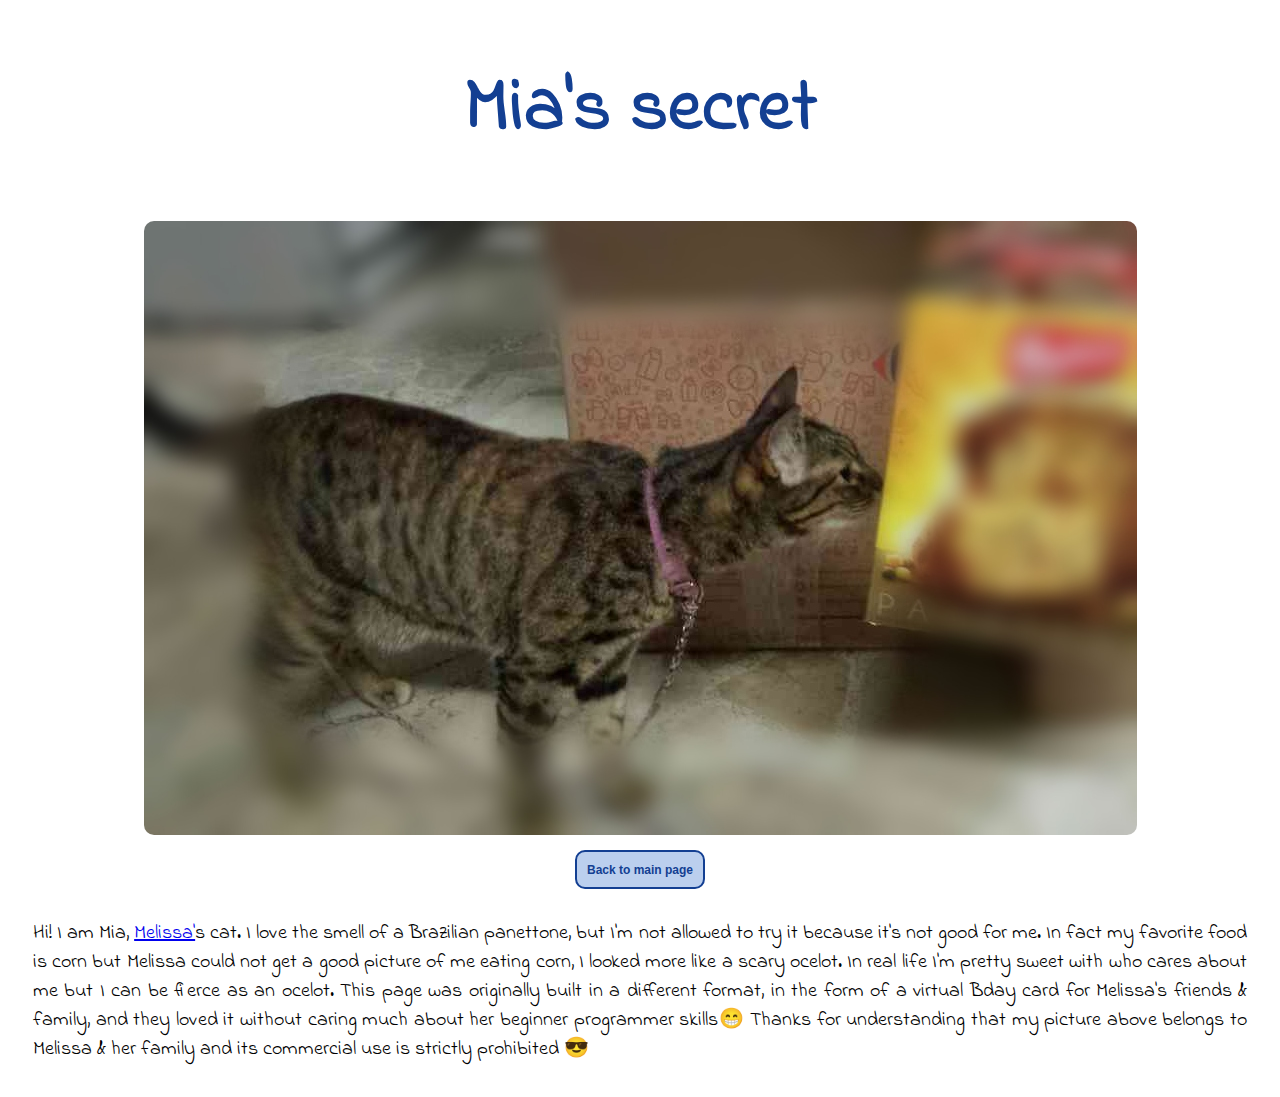
==== index.html @ a847737b "deploy fix" ====
<!-- @format -->

<!DOCTYPE html>
<html lang="en">
  <head>
    <meta charset="UTF-8" />
    <meta http-equiv="X-UA-Compatible" content="IE=edge" />
    <meta name="viewport" content="width=device-width, initial-scale=1.0" />
    <meta type="description" content="Mia's secret" />
    <title>📷The secret</title>
    <link rel="stylesheet" href="src/styles.css" />
    <link
      href="https://fonts.googleapis.com/css2?family=Indie+Flower&family=Luckiest+Guy&display=swap"
      rel="stylesheet"
    />
  </head>
  <body>
    <h1>Mia's secret</h1>
    <div>
      <img
        src="pics/Mia-panetone.jpg"
        alt="Mia"
        title="Mia loves sniffing panetones"
        class="Mia-pic"
      />
    </div>
    <div class="back-link">
      <button class="button-back">
        <a href="/grid.html" class="back-a" title="Link to main page"
          >Back to main page</a
        >
      </button>
      <div class="credits">
        Hi! I am Mia,
        <a
          href="https://www.linkedin.com/in/melissa-tseng-coder"
          target="_blank"
          alt="link to Melissa's LinkedIn profile"
          title="link to Melissa's LinkedIn profile"
          >Melissa'</a
        >s cat. I love the smell of a Brazilian panettone, but I'm not allowed
        to try it because it's not good for me. In fact my favorite food is corn
        but Melissa could not get a good picture of me eating corn, I looked
        more like a scary ocelot. In real life I'm pretty sweet with who cares
        about me but I can be fierce as an ocelot. This page was originally
        built in a different format, in the form of a virtual Bday card for
        Melissa's friends & family, and they loved it without caring much about
        her beginner programmer skills😁 Thanks for understanding that my
        picture above belongs to Melissa & her family and its commercial use is
        strictly prohibited 😎
      </div>
    </div>
  </body>
</html>
---- src/styles.css ----
/** @format */
:root {
  --primary-font: "Indie Flower", cursive;
  --secondary-font: "Luckiest Guy", cursive;
  --branding-color: rgb(19, 63, 146);
  --good-color: rgb(104, 16, 92);
  --amenable-color: rgb(187, 207, 238);
}

h1,
h2,
h3,
div.back-link,
#comments {
  padding: 5px;
  text-align: center;
}

h1 {
  font-family: var(--primary-font);
  font-size: 75px;
  color: var(--branding-color);
}

h2 {
  font-family: var(--secondary-font);
  font-size: 50px;
  color: var(--good-color);
  margin: 10px;
}

h3 {
  font-family: var(--primary-font);
  font-size: 40px;
  color: var(--branding-color);
  margin: 10px;
}

button.surprise {
  display: block;
  margin: 30px auto;
  padding: 10px;
  border: 2px solid var(--good-color);
  border-radius: 20px;
  background: rgba(255, 255, 255, 0.1);
}

button.surprise:hover {
  box-shadow: 7px 5px 5px rgba(0, 0, 0, 0.4);
  border: 2.5px solid var(--good-color);
  transition: all 100ms ease-in-out;
}

a.surprise {
  text-decoration: none;
  font-family: Arial, Helvetica, sans-serif;
  font-size: 25px;
  color: var(--good-color);
}

a.surprise:hover {
  font-family: var(--secondary-font);
}

#comments {
  font-family: var(--primary-font);
  color: var(--branding-color);
  font-size: 25px;
  margin: 10px;
}

.grid-section {
  display: flex;
  flex-wrap: wrap;
  padding: 10px 60px;
  border: 2px solid var(--branding-color);
  border-radius: 10px;
  margin: 10px;
}

#reveal-div {
  text-align: center;
}

#reveal-button {
  border: 1px solid #fff;
  background: #fff;
  margin: 10px;
}
#reveal-button:hover {
  cursor: default;
}

#reveal-link {
  text-decoration: none;
  color: #fff;
  font-family: var(--primary-font);
  font-size: 25px;
}

#reveal-link:hover {
  cursor: default;
}

#reveal-link.visible {
  color: var(--branding-color);
  text-decoration: none;
  font-size: 25px;
}
#reveal-link.visible:hover {
  cursor: pointer;
}

button .visible {
  border: 2px solid var(--branding-color);
  background: var(--amenable-color);
  border-radius: 10px;
  margin: 5px;
  padding: 5px;
}
button .visible:hover {
  box-shadow: 5px 3px 3px rgba(0, 0, 0, 0.4);
  cursor: pointer;
}

.button-back {
  border: 2px solid var(--branding-color);
  padding: 10px;
  border-radius: 10px;
  margin: 10px;
  background: var(--amenable-color);
}

.button-back:hover {
  box-shadow: 5px 5px 7px rgba(0, 0, 0, 0.4);
  border-radius: 15px;
  transition: all 200ms ease-in-out;
}

.back-a {
  text-decoration: none;
  font-size: 12px;
  font-family: Arial, Helvetica, sans-serif;
  color: var(--branding-color);
  font-weight: 600;
}
.back-a:hover {
  font-family: var(--primary-font);
  font-size: 15px;
}

div.credits {
  font-family: var(--primary-font);
  font-size: 20px;
  text-align: justify;
  padding: 20px;
}
img {
  max-width: 100%;
  height: auto;
  border-radius: 10px;
}
.Mia-pic {
  display: block;
  margin: 0 auto;
}
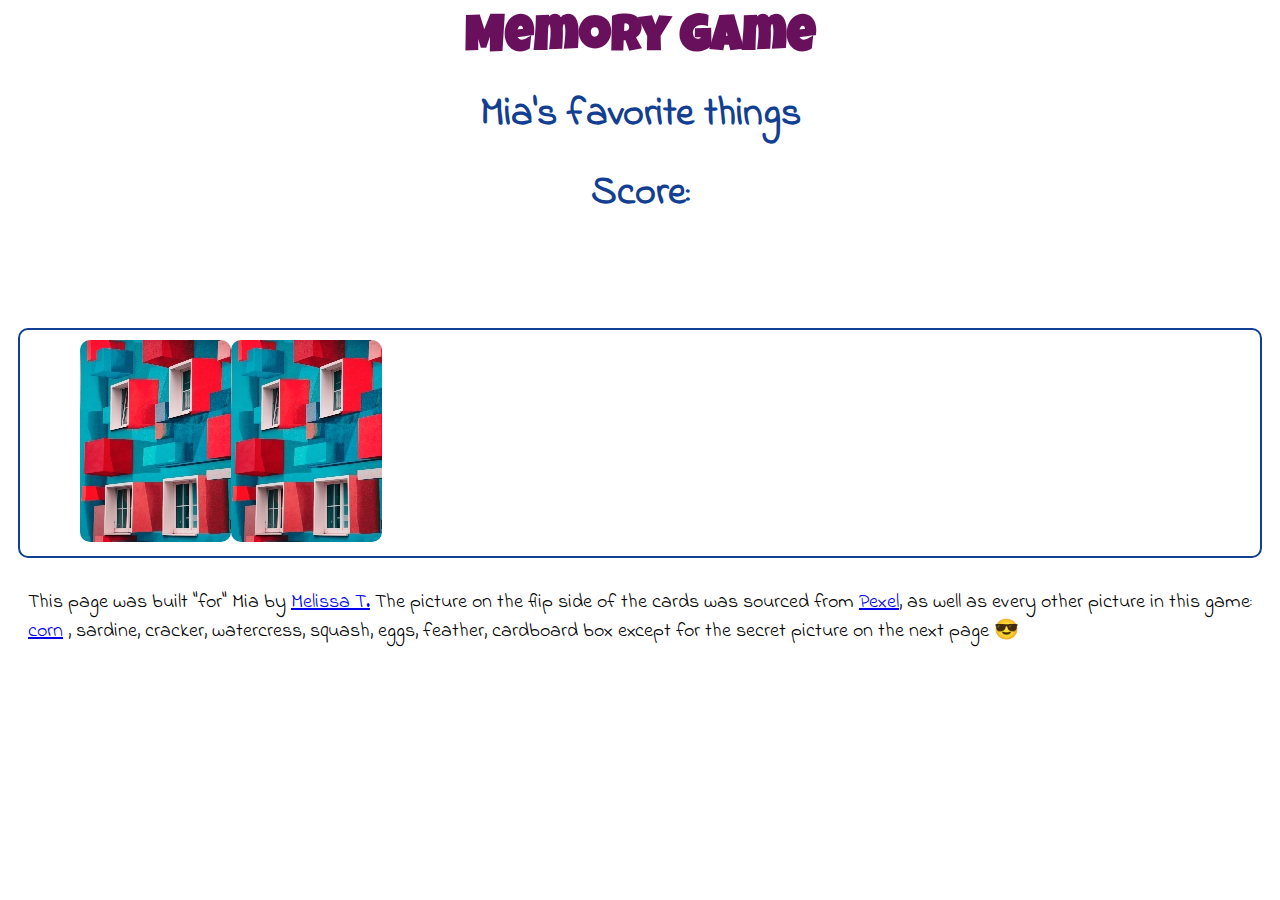
==== commit e8d64436: "Fixed main page" ====
--- a/index.html
+++ b/index.html
@@ -6,49 +6,54 @@
     <meta charset="UTF-8" />
     <meta http-equiv="X-UA-Compatible" content="IE=edge" />
     <meta name="viewport" content="width=device-width, initial-scale=1.0" />
-    <meta type="description" content="Mia's secret" />
-    <title>📷The secret</title>
+    <meta type="description" content="Memory Game board" />
+    <title>🧠Mia's Memory Game</title>
     <link rel="stylesheet" href="src/styles.css" />
+    <link rel="preconnect" href="https://fonts.googleapis.com" />
+    <link rel="preconnect" href="https://fonts.gstatic.com" crossorigin />
     <link
       href="https://fonts.googleapis.com/css2?family=Indie+Flower&family=Luckiest+Guy&display=swap"
       rel="stylesheet"
     />
   </head>
   <body>
-    <h1>Mia's secret</h1>
-    <div>
-      <img
-        src="pics/Mia-panetone.jpg"
-        alt="Mia"
-        title="Mia loves sniffing panetones"
-        class="Mia-pic"
-      />
-    </div>
-    <div class="back-link">
-      <button class="button-back">
-        <a href="/grid.html" class="back-a" title="Link to main page"
-          >Back to main page</a
+    <h2>Memory Game</h2>
+    <h3>Mia's favorite things</h3>
+    <h3>Score: <span id="result"></span></h3>
+    <div id="comments"></div>
+
+    <div id="reveal-div">
+      <button id="reveal-button">
+        <a href="mia.html" id="reveal-link" alt="link to Mia's secret"
+          >Mia's secret</a
         >
       </button>
-      <div class="credits">
-        Hi! I am Mia,
-        <a
-          href="https://www.linkedin.com/in/melissa-tseng-coder"
-          target="_blank"
-          alt="link to Melissa's LinkedIn profile"
-          title="link to Melissa's LinkedIn profile"
-          >Melissa'</a
-        >s cat. I love the smell of a Brazilian panettone, but I'm not allowed
-        to try it because it's not good for me. In fact my favorite food is corn
-        but Melissa could not get a good picture of me eating corn, I looked
-        more like a scary ocelot. In real life I'm pretty sweet with who cares
-        about me but I can be fierce as an ocelot. This page was originally
-        built in a different format, in the form of a virtual Bday card for
-        Melissa's friends & family, and they loved it without caring much about
-        her beginner programmer skills😁 Thanks for understanding that my
-        picture above belongs to Melissa & her family and its commercial use is
-        strictly prohibited 😎
-      </div>
     </div>
+    <section class="grid-section">
+      <div id="grid"></div>
+    </section>
+    <div class="credits">
+      This page was built "for" Mia by
+      <a
+        href="https://www.linkedin.com/in/melissa-tseng-coder"
+        target="_blank"
+        alt="link to Melissa's LinkedIn profile"
+        title="link to Melissa's LinkedIn profile"
+        >Melissa T.</a
+      >
+      The picture on the flip side of the cards was sourced from
+      <a
+        href="https://www.pexels.com/photo/blue-and-red-painted-building-3164532/"
+        target="_blank"
+        alt="link to picture source"
+        title="link to source of picture on Pexel"
+        >Pexel</a
+      >, as well as every other picture in this game:
+      <a href="https://www.pexels.com/photo/yellow-corn-547263/">corn</a> ,
+      sardine, cracker, watercress, squash, eggs, feather, cardboard box except
+      for the secret picture on the next page 😎
+    </div>
+
+    <script src="src/app.js"></script>
   </body>
 </html>
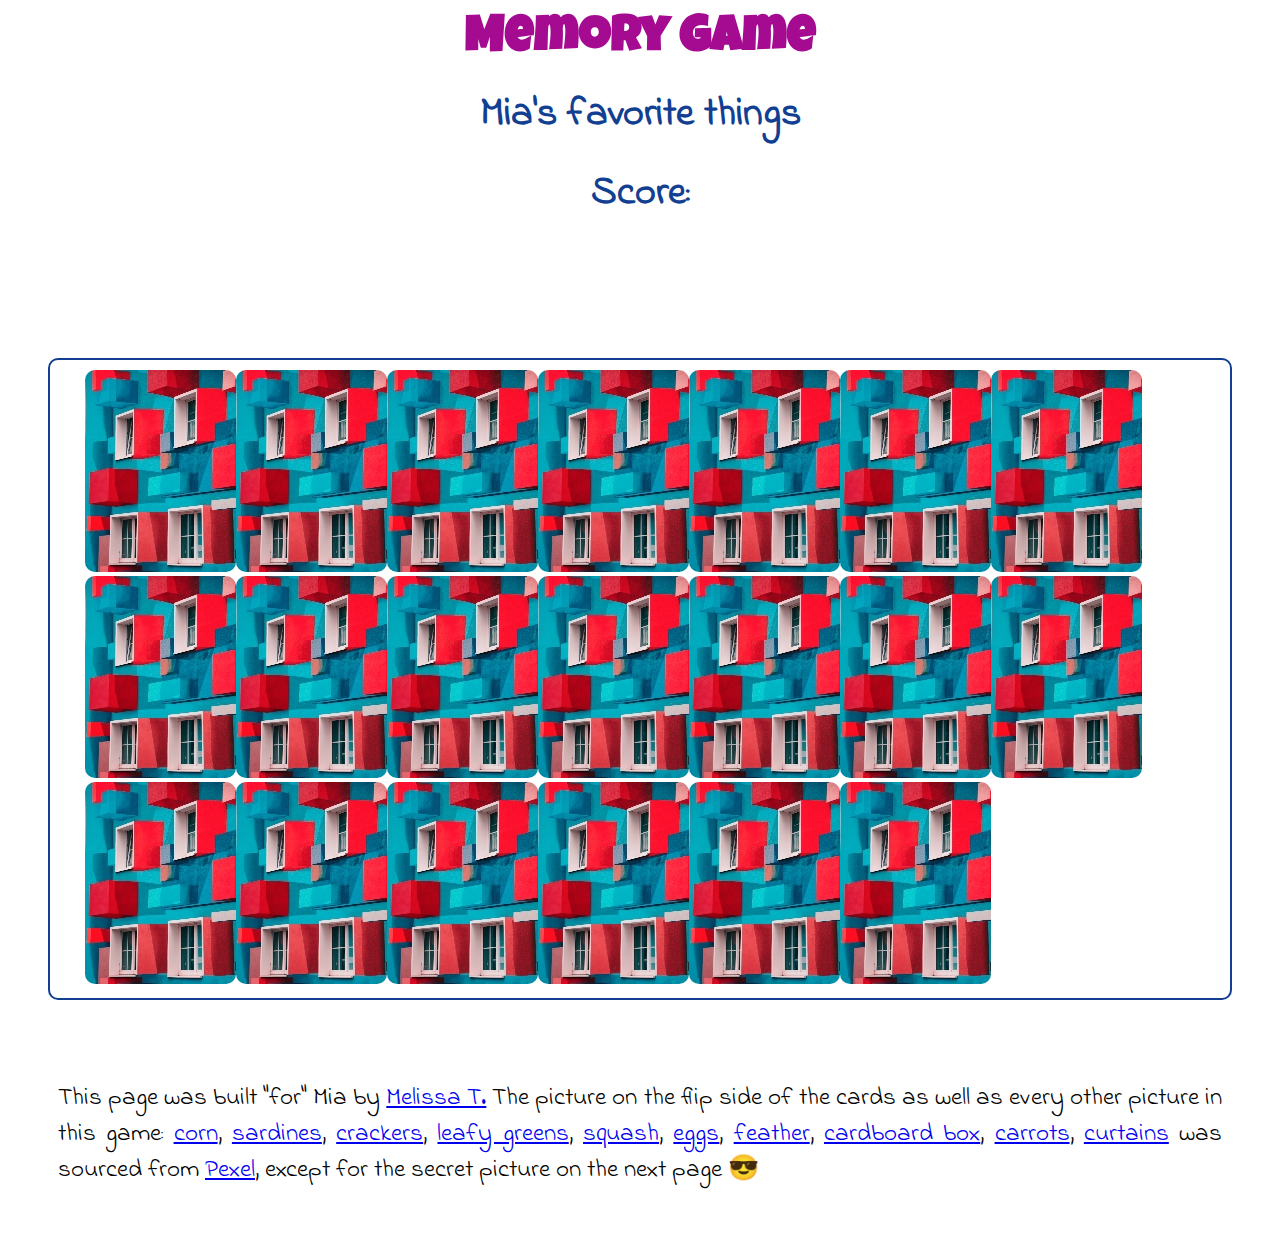
==== commit 55d7f49d: "Formatted page" ====
--- a/index.html
+++ b/index.html
@@ -41,17 +41,45 @@
         title="link to Melissa's LinkedIn profile"
         >Melissa T.</a
       >
-      The picture on the flip side of the cards was sourced from
+      The picture on the flip side of the cards as well as every other picture
+      in this game:
+      <a href="https://www.pexels.com/photo/yellow-corn-547263/">corn</a>,
+      <a
+        href="https://www.pexels.com/photo/close-up-shot-of-sardines-in-a-can-9797030/"
+        >sardines</a
+      >,
+      <a href="https://www.pexels.com/photo/food-wood-art-dark-5964846/"
+        >crackers</a
+      >,
+      <a href="https://www.pexels.com/photo/photo-of-lettuce-lot-2893639/"
+        >leafy greens</a
+      >, <a href="https://www.pexels.com/photo/squash-lot-1527010/">squash</a>,
+      <a
+        href="https://www.pexels.com/photo/sliced-boiled-egg-on-white-plate-806457/"
+        >eggs</a
+      >,
+      <a
+        href="https://www.pexels.com/photo/black-and-white-feather-print-textile-1793032/"
+        >feather</a
+      >,
+      <a
+        href="https://www.pexels.com/photo/carton-box-and-tape-with-scissors-on-shabby-table-4498135/"
+        >cardboard box</a
+      >,
+      <a href="https://www.pexels.com/photo/orange-carrots-on-table-143133/"
+        >carrots</a
+      >,
+      <a href="https://www.pexels.com/photo/white-curtains-on-a-window-4946930/"
+        >curtains</a
+      >
+      was sourced from
       <a
         href="https://www.pexels.com/photo/blue-and-red-painted-building-3164532/"
         target="_blank"
         alt="link to picture source"
         title="link to source of picture on Pexel"
         >Pexel</a
-      >, as well as every other picture in this game:
-      <a href="https://www.pexels.com/photo/yellow-corn-547263/">corn</a> ,
-      sardine, cracker, watercress, squash, eggs, feather, cardboard box except
-      for the secret picture on the next page 😎
+      >, except for the secret picture on the next page 😎
     </div>
 
     <script src="src/app.js"></script>
--- a/src/styles.css
+++ b/src/styles.css
@@ -3,7 +3,7 @@
   --primary-font: "Indie Flower", cursive;
   --secondary-font: "Luckiest Guy", cursive;
   --branding-color: rgb(19, 63, 146);
-  --good-color: rgb(104, 16, 92);
+  --good-color: rgb(165, 11, 144);
   --amenable-color: rgb(187, 207, 238);
 }
 
@@ -72,10 +72,10 @@
 .grid-section {
   display: flex;
   flex-wrap: wrap;
-  padding: 10px 60px;
+  padding: 10px 20px 10px 35px;
   border: 2px solid var(--branding-color);
   border-radius: 10px;
-  margin: 10px;
+  margin: 40px;
 }
 
 #reveal-div {
@@ -148,12 +148,16 @@
   font-family: var(--primary-font);
   font-size: 15px;
 }
+.mia-div {
+  padding: 20px;
+}
 
 div.credits {
   font-family: var(--primary-font);
-  font-size: 20px;
+  font-size: 25px;
   text-align: justify;
-  padding: 20px;
+  padding: 40px;
+  margin: 10px;
 }
 img {
   max-width: 100%;
@@ -163,4 +167,12 @@
 .Mia-pic {
   display: block;
   margin: 0 auto;
+  max-width: 25%;
 }
+.body-bg {
+  background: radial-gradient(
+    321px at 8.3% 75.7%,
+    rgb(209, 247, 241) 0%,
+    rgb(249, 213, 213) 81%
+  );
+}
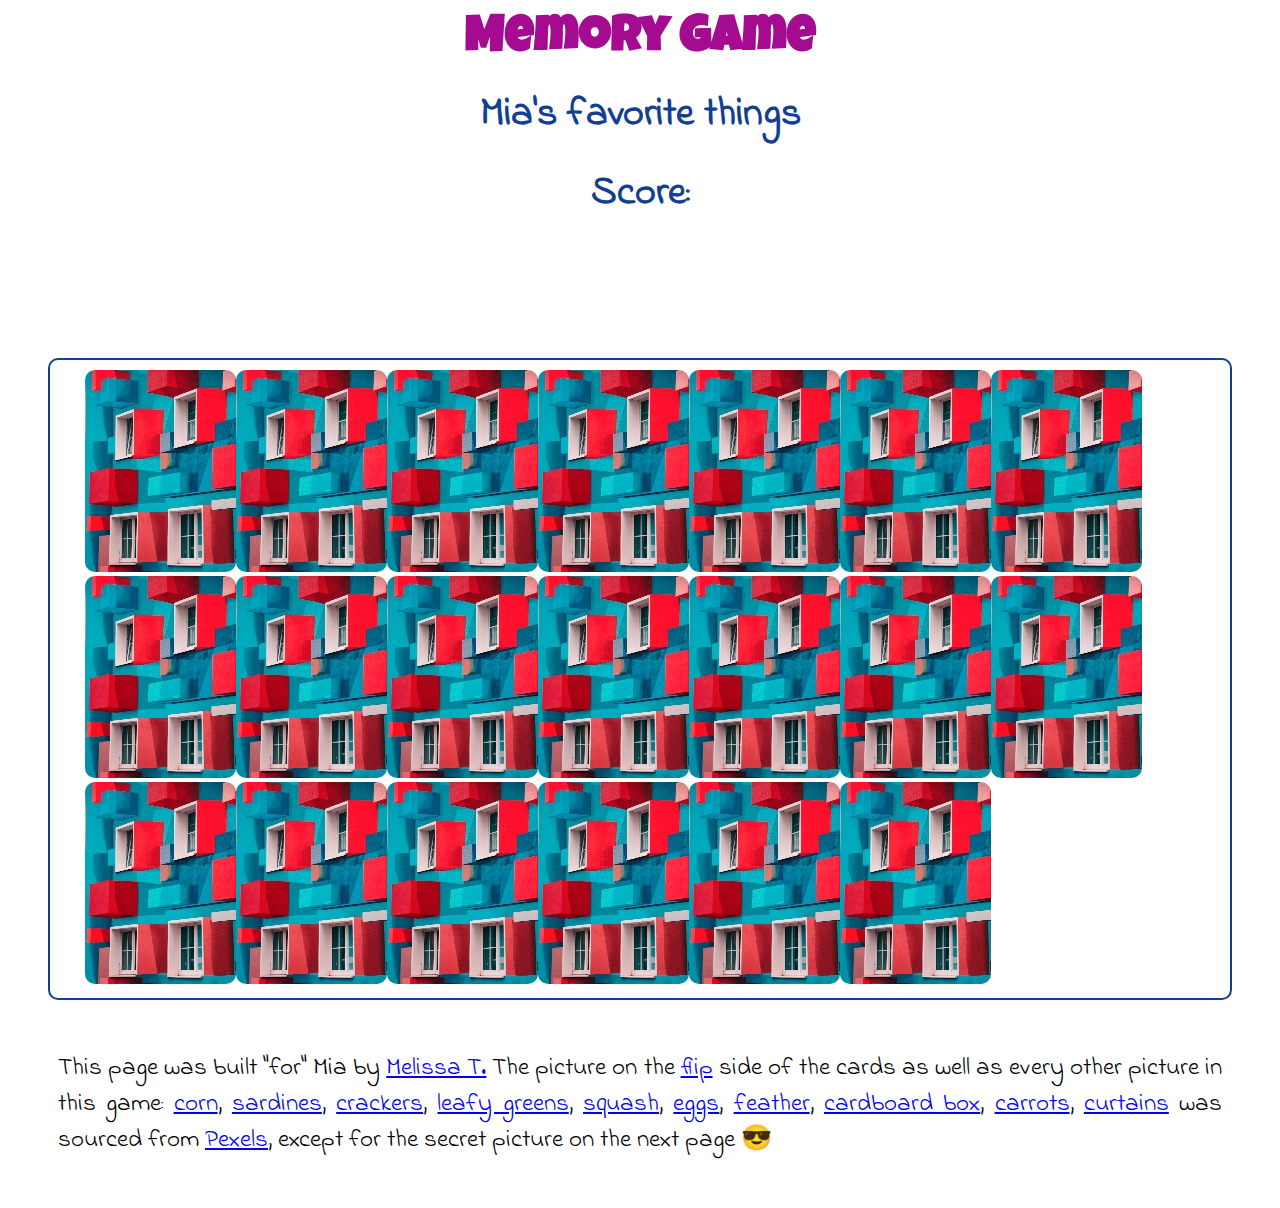
==== commit 620ed73f: "Fixed link to Pexels" ====
--- a/index.html
+++ b/index.html
@@ -41,8 +41,15 @@
         title="link to Melissa's LinkedIn profile"
         >Melissa T.</a
       >
-      The picture on the flip side of the cards as well as every other picture
-      in this game:
+      The picture on the
+      <a
+        href="https://www.pexels.com/photo/blue-and-red-painted-building-3164532/"
+        target="_blank"
+        alt="link to picture source"
+        title="link to source of picture on Pexel"
+        >flip</a
+      >
+      side of the cards as well as every other picture in this game:
       <a href="https://www.pexels.com/photo/yellow-corn-547263/">corn</a>,
       <a
         href="https://www.pexels.com/photo/close-up-shot-of-sardines-in-a-can-9797030/"
@@ -74,11 +81,11 @@
       >
       was sourced from
       <a
-        href="https://www.pexels.com/photo/blue-and-red-painted-building-3164532/"
+        href="https://www.pexels.com/"
         target="_blank"
         alt="link to picture source"
-        title="link to source of picture on Pexel"
-        >Pexel</a
+        title="link to Pexels"
+        >Pexels</a
       >, except for the secret picture on the next page 😎
     </div>
 
--- a/src/styles.css
+++ b/src/styles.css
@@ -20,6 +20,7 @@
   font-family: var(--primary-font);
   font-size: 75px;
   color: var(--branding-color);
+  margin: 20px 10px;
 }
 
 h2 {
@@ -156,7 +157,7 @@
   font-family: var(--primary-font);
   font-size: 25px;
   text-align: justify;
-  padding: 40px;
+  padding: 10px 40px 40px 40px;
   margin: 10px;
 }
 img {
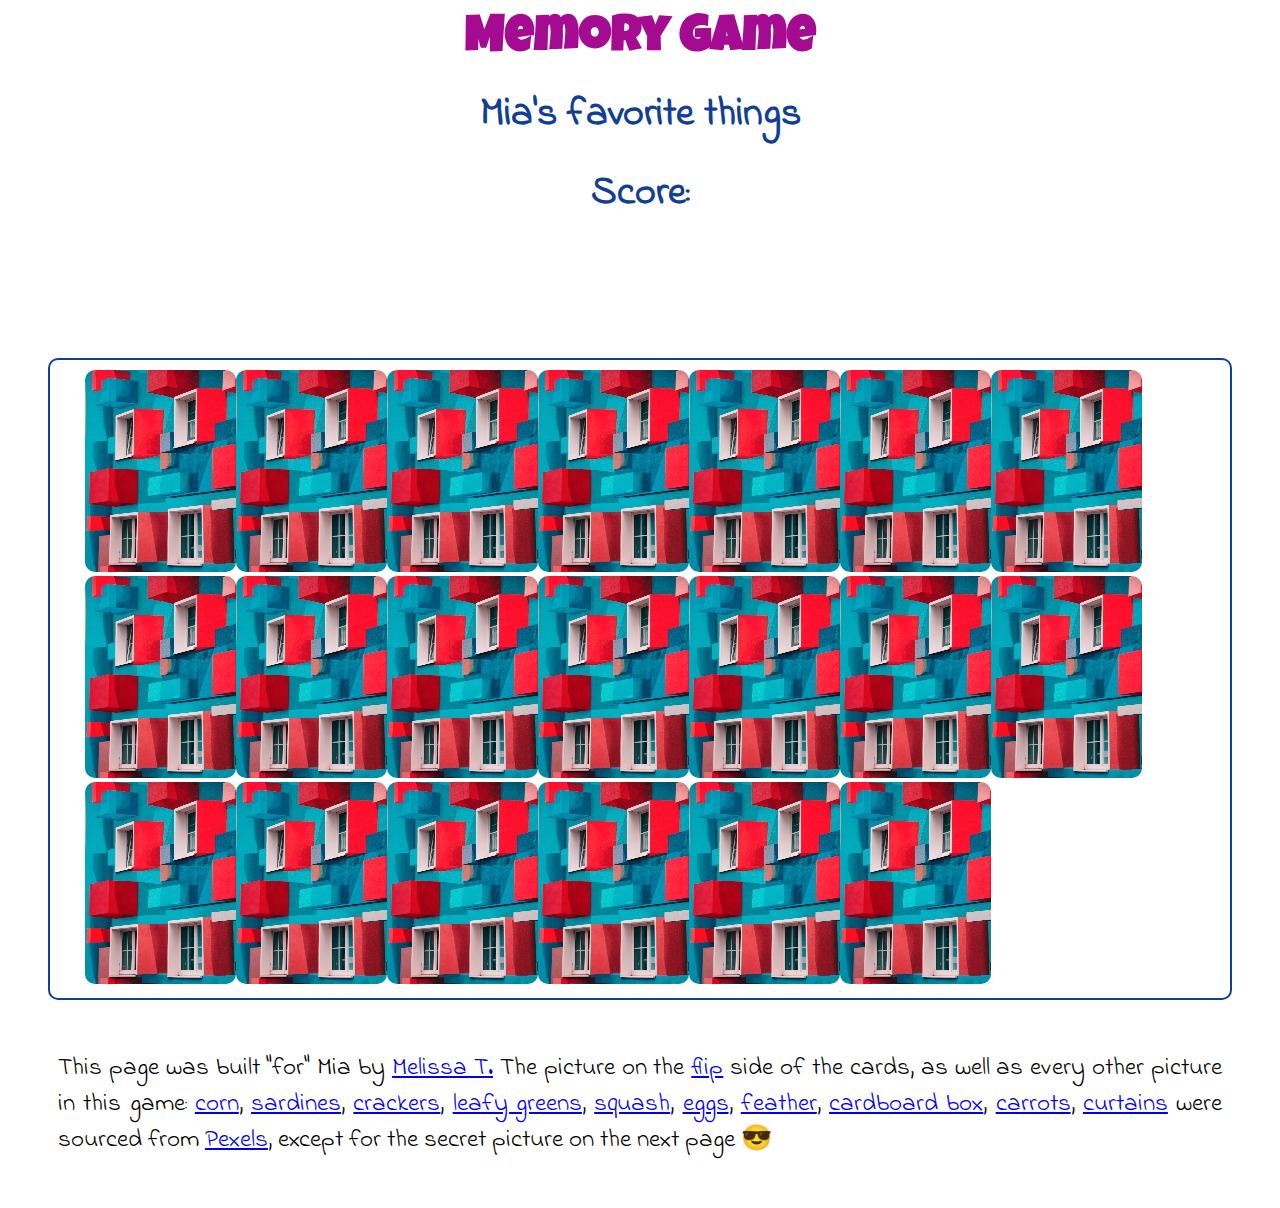
==== commit b2ef896b: "Fixed typos / changed corn picture (better dimensions)" ====
--- a/index.html
+++ b/index.html
@@ -49,8 +49,11 @@
         title="link to source of picture on Pexel"
         >flip</a
       >
-      side of the cards as well as every other picture in this game:
-      <a href="https://www.pexels.com/photo/yellow-corn-547263/">corn</a>,
+      side of the cards, as well as every other picture in this game:
+      <a
+        href="https://www.pexels.com/photo/appetizing-yellow-sweet-corn-cobs-displayed-on-plate-9894412/"
+        >corn</a
+      >,
       <a
         href="https://www.pexels.com/photo/close-up-shot-of-sardines-in-a-can-9797030/"
         >sardines</a
@@ -79,7 +82,7 @@
       <a href="https://www.pexels.com/photo/white-curtains-on-a-window-4946930/"
         >curtains</a
       >
-      was sourced from
+      were sourced from
       <a
         href="https://www.pexels.com/"
         target="_blank"
